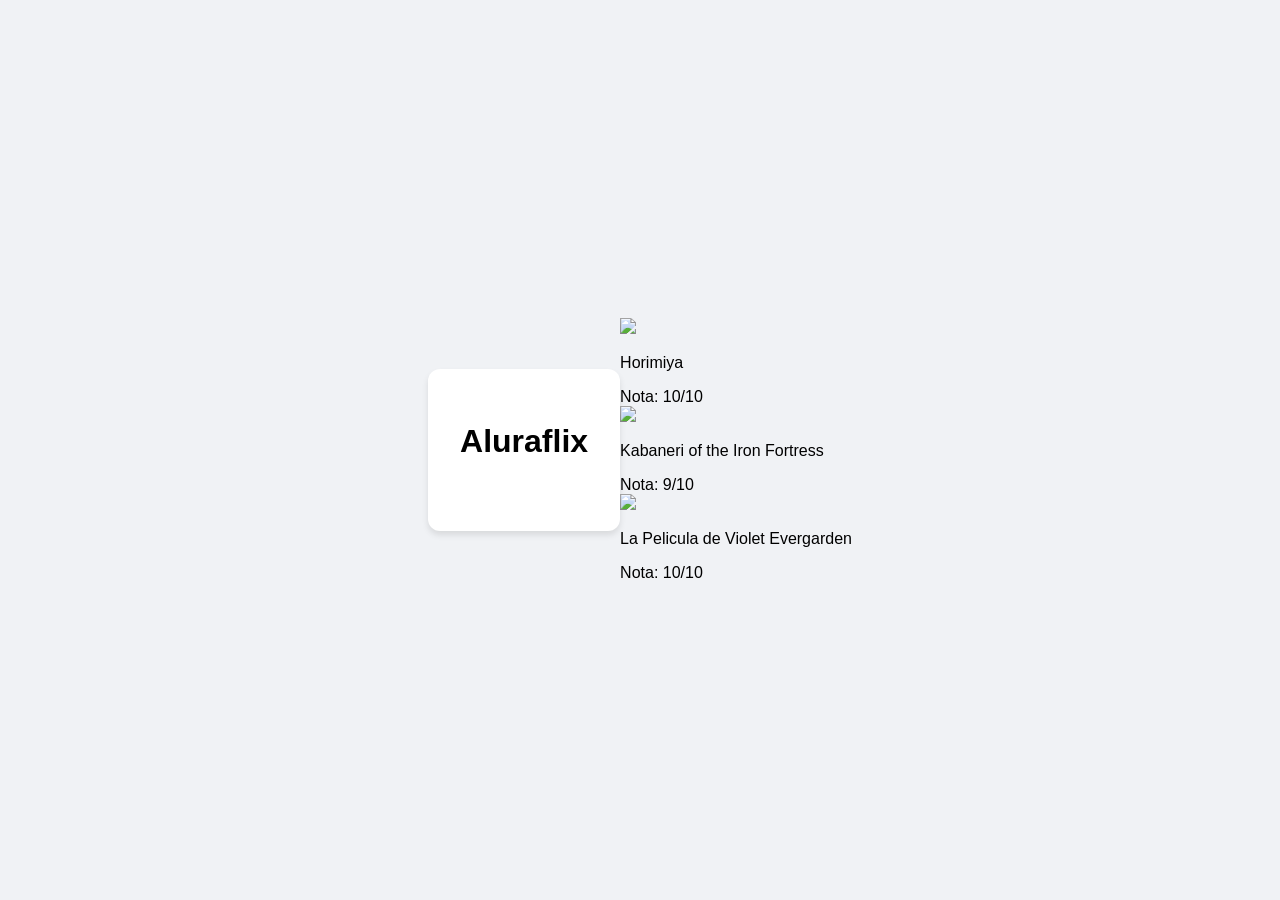
==== index.html @ 2a17f174 "Orden final de archivos para GitHub Pages" ====
<!DOCTYPE html>
<html lang="es">
<head>
  <meta charset="UTF-8">
  <meta name="viewport" content="width=device-width, initial-scale=1.0">
  <title>7 Days of Code - Día 4</title>
  <link rel="stylesheet" href="style.css">
</head>
<body>
  <div class="container">
    <h1 class="page-title">Aluraflix</h1>
    <img src="https://www.alura.com.br/assets/img/home/alura-logo.1570533638.svg" alt="" class="page-logo">
  </div>
  <div id="listaPeliculas">
    <div class="pelicula">
        <img src="https://encrypted-tbn0.gstatic.com/images?q=tbn:ANd9GcQKo9sJRRxkK0jd9hLq1q1-eCbZ-JdMqvBgSg&s=10">
        <p>Horimiya</p>
        <span>Nota: 10/10</span>
    </div>

    <div class="pelicula">
        <img src="https://encrypted-tbn0.gstatic.com/images?q=tbn:ANd9GcTpdU61bl2oWLzTT9Zfsrppz5etd23nrN8mGQ&s=10">
        <p>Kabaneri of the Iron Fortress</p>
        <span>Nota: 9/10</span>
    </div>

    <div class="pelicula">
        <img src="https://www.animationmagazine.net/wordpress/wp-content/uploads/Violet-Evergarden-the-Movie-KV-16x9-1-jpg.webp">
        <p>La Pelicula de Violet Evergarden</p>
        <span>Nota: 10/10</span>
    </div>
  </div>

  <script src="app.js"></script>
</body>
</html>
---- style.css ----
body {
    background-color: #f0f2f5;
    font-family: Arial, sans-serif;
    display: flex;
    justify-content: center;
    align-items: center;
    height: 100vh;
    margin: 0;
}

.container {
    background-color: white;
    padding: 2rem;
    border-radius: 12px;
    box-shadow: 0 4px 6px rgba(0,0,0,0.1);
    text-align: center;
    max-width: 400px;
}

button {
    background-color: #007bff;
    color: white;
    border: none;
    padding: 10px 20px;
    border-radius: 5px;
    cursor: pointer;
    font-size: 1rem;
}

button:hover {
    background-color: #0056b3;
}

#resultado {
    margin-top: 20px;
    font-weight: bold;
    color: #333;
}
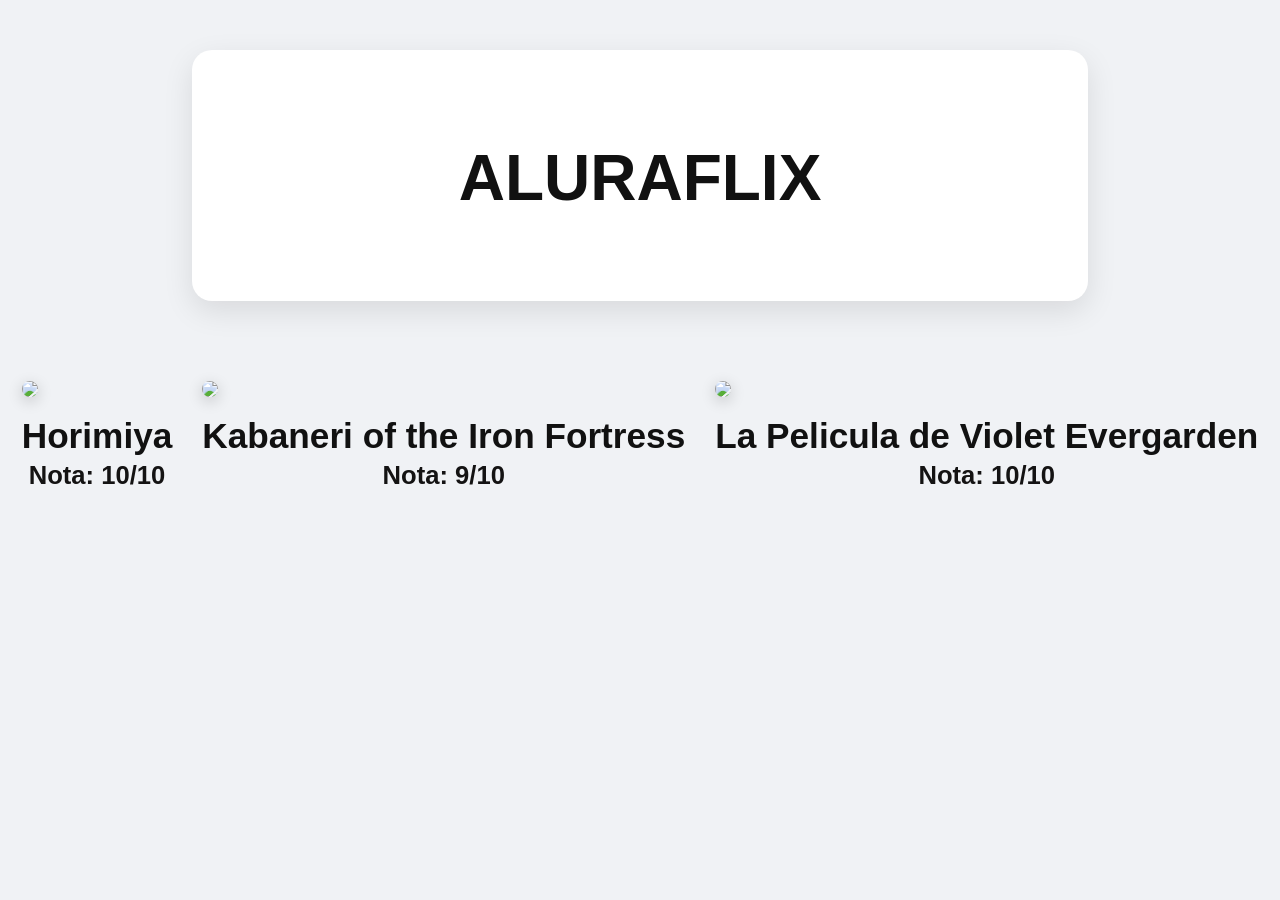
==== commit 116e25c0: "arreglo final" ====
--- a/index.html
+++ b/index.html
@@ -4,7 +4,7 @@
   <meta charset="UTF-8">
   <meta name="viewport" content="width=device-width, initial-scale=1.0">
   <title>7 Days of Code - Día 4</title>
-  <link rel="stylesheet" href="style.css">
+  <link rel="stylesheet" href="style-peliculas.css">
 </head>
 <body>
   <div class="container">
--- a/style-peliculas.css
+++ b/style-peliculas.css
@@ -0,0 +1,91 @@
+body {
+    background-color: #f0f2f5;
+    font-family: Arial, sans-serif;
+    display: block;
+    height: auto; 
+    margin: 0;
+    padding-top: 50px; 
+}
+
+.container {
+    margin: 0 auto 60px auto; 
+    background-color: white;
+    padding: 3rem;
+    border-radius: 20px;
+    max-width: 800px;
+    text-align: center;
+    box-shadow: 0 10px 30px rgba(0,0,0,0.1);
+}
+
+button {
+    background-color: #007bff;
+    color: white;
+    border: none;
+    padding: 10px 20px;
+    border-radius: 5px;
+    cursor: pointer;
+    font-size: 1rem;
+}
+
+button:hover {
+    background-color: #0056b3;
+}
+
+#resultado {
+    margin-top: 20px;
+    font-weight: bold;
+    color: #333;
+}
+
+
+
+#listaPeliculas {
+    display: flex;        
+    flex-wrap: wrap;     
+    justify-content: center;
+    gap: 30px;           
+    padding: 20px;
+}
+
+.pelicula p {
+    font-size: 2.2rem;    
+    font-weight: bold;
+    color: #111;
+    margin-top: 15px;
+    margin-bottom: 5px;
+    text-align: center;
+}
+
+.pelicula img {
+    height: 300px;         /* Tamaño uniforme */
+    border-radius: 15px;   /* Bordes redondeados profesionales */
+    box-shadow: 0 4px 15px rgba(0,0,0,0.2); /* Sombrita para que resalten */
+    transition: transform 0.3s; /* Efecto pro si pasas el mouse */
+}
+
+.pelicula img:hover {
+    transform: scale(1.05); /* Se agranda un poquito al tocarla */
+}
+
+
+.pelicula span {
+    font-size: 1.6rem;    /* Para que el 10/10 resalte */
+    font-weight: bold;
+    color: #141313;       /* Un naranja fuerte para que brille */
+    display: block;
+    text-align: center;
+}
+
+
+.page-title {
+    font-size: 4rem;      /* <--- ¡Aquí está el poder! De 2 a 4 para que sea el doble */
+    font-weight: bold;    /* Que se vean gruesas y fuertes */
+    color: #111;          /* Un negro bien sólido */
+    margin-bottom: 20px;  /* Espacio abajo para que no pegue con el logo */
+    text-transform: uppercase; /* ¡Todo en mayúsculas para que resalte! */
+}
+
+.page-subtitle {
+    font-size: 1.5rem;    /* El subtítulo también merece un poquito de cariño */
+    color: #555;
+}
